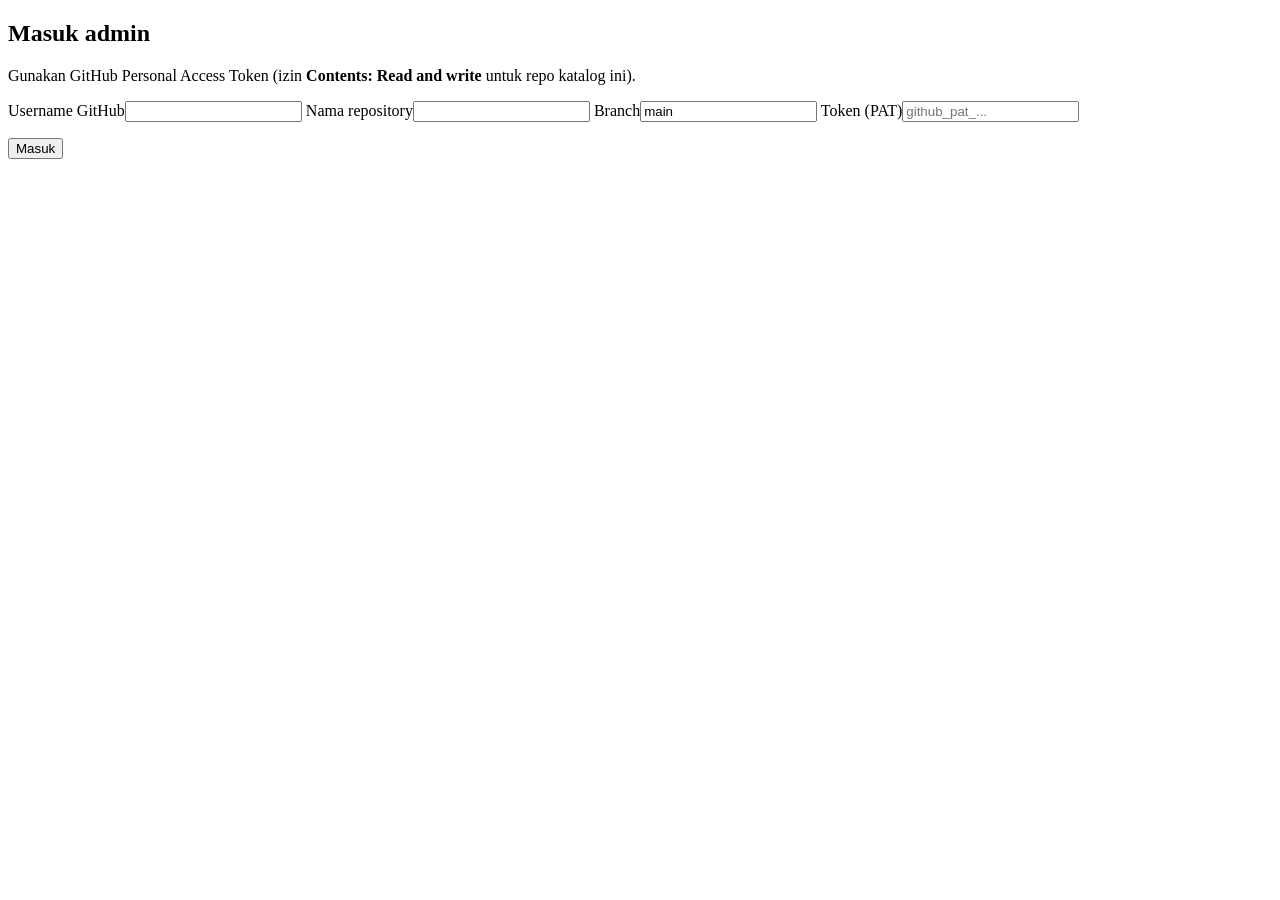
==== admin.html @ 873a8762 "Add files via upload" ====
<!doctype html>
<html lang="id">
<head>
<meta charset="utf-8">
<meta name="viewport" content="width=device-width,initial-scale=1">
<meta name="robots" content="noindex,nofollow">
<title>Admin Katalog</title>
<meta name="theme-color" content="#14213d">
<link rel="manifest" href="manifest.webmanifest">
<link rel="apple-touch-icon" href="icons/icon-192.png">
<link rel="stylesheet" href="css/admin.css">
</head>
<body>

<!-- Login -->
<section id="login" class="login">
  <form id="loginForm" class="panel">
    <h1>Masuk admin</h1>
    <p class="hint">Gunakan GitHub Personal Access Token (izin <b>Contents: Read and write</b> untuk repo katalog ini).</p>
    <label>Username GitHub<input id="fOwner" required autocomplete="off"></label>
    <label>Nama repository<input id="fRepo" required autocomplete="off"></label>
    <label>Branch<input id="fBranch" value="main" required></label>
    <label>Token (PAT)<input id="fToken" type="password" required autocomplete="off" placeholder="github_pat_..."></label>
    <p id="loginErr" class="err" role="alert"></p>
    <button class="btn primary" id="loginBtn">Masuk</button>
  </form>
</section>

<!-- Dashboard -->
<div id="app" hidden>
  <header class="top">
    <div class="brand">Admin Katalog</div>
    <div class="top-r">
      <a class="btn ghost" href="index.html" target="_blank">Lihat katalog</a>
      <button class="btn primary" id="publish" disabled>Publikasikan</button>
      <button class="btn ghost" id="logout" title="Keluar">Keluar</button>
    </div>
  </header>
  <nav class="tabs">
    <button class="tab on" data-t="products">Produk</button>
    <button class="tab" data-t="store">Info toko</button>
  </nav>
  <main class="main">
    <section id="tab-products">
      <div class="bar">
        <div id="stats" class="stats"></div>
        <button class="btn primary" id="addBtn">+ Tambah produk</button>
      </div>
      <div id="list" class="list"></div>
    </section>

    <section id="tab-store" hidden>
      <form id="storeForm" class="panel">
        <div class="logo-row">
          <div class="th big" id="logoPrev">🏪</div>
          <label class="btn ghost">Ganti logo<input type="file" id="logoFile" accept="image/*" hidden></label>
        </div>
        <label>Nama toko<input id="sName" required></label>
        <label>Deskripsi singkat<input id="sTag" maxlength="120"></label>
        <label>Link Instagram<input id="sIg" type="url" placeholder="https://instagram.com/..."></label>
        <label>Link toko Shopee<input id="sShop" type="url" placeholder="https://shopee.co.id/..."></label>
        <label>Warna tema<input id="sTheme" type="color" value="#ee4d2d"></label>
        <button class="btn primary">Simpan info toko</button>
      </form>
    </section>
  </main>
</div>

<!-- Modal produk -->
<div id="modal" class="modal" hidden>
  <form id="pForm" class="sheet">
    <div class="sheet-h"><h2 id="mTitle">Produk</h2><button type="button" class="x" id="mClose" aria-label="Tutup">×</button></div>
    <div class="img-row">
      <div class="th big" id="pPrev">🛍️</div>
      <label class="btn ghost">Pilih foto<input type="file" id="pFile" accept="image/*" hidden></label>
    </div>
    <label>Nama produk<input id="pName" required></label>
    <div class="two">
      <label>Harga (Rp)<input id="pPrice" type="number" min="0" required></label>
      <label>Harga coret (opsional)<input id="pOld" type="number" min="0"></label>
    </div>
    <div class="two">
      <label>Kategori<input id="pCat" list="cats" placeholder="mis. Populer"></label>
      <label>Label (opsional)<input id="pBadge" maxlength="14" placeholder="mis. Terlaris"></label>
    </div>
    <datalist id="cats"></datalist>
    <label>Deskripsi<textarea id="pDesc" rows="3"></textarea></label>
    <label>Link produk Shopee<input id="pShopee" type="url" required placeholder="https://shopee.co.id/..."></label>
    <label class="check"><input type="checkbox" id="pActive" checked> Tampilkan di katalog</label>
    <button class="btn primary" id="pSave">Simpan produk</button>
  </form>
</div>

<!-- Popup install -->
<div id="install" class="modal" hidden>
  <div class="sheet center">
    <div class="app-ic"><img src="icons/icon-192.png" alt="" width="64" height="64"></div>
    <h2>Pasang aplikasi admin</h2>
    <p id="installTxt">Pasang di perangkatmu agar admin bisa dibuka cepat seperti aplikasi biasa.</p>
    <button class="btn primary" id="installBtn">Pasang sekarang</button>
    <button class="btn ghost" id="installLater">Nanti saja</button>
  </div>
</div>

<div id="toast" class="toast" role="status"></div>
<script src="js/admin.js"></script>
</body>
</html>
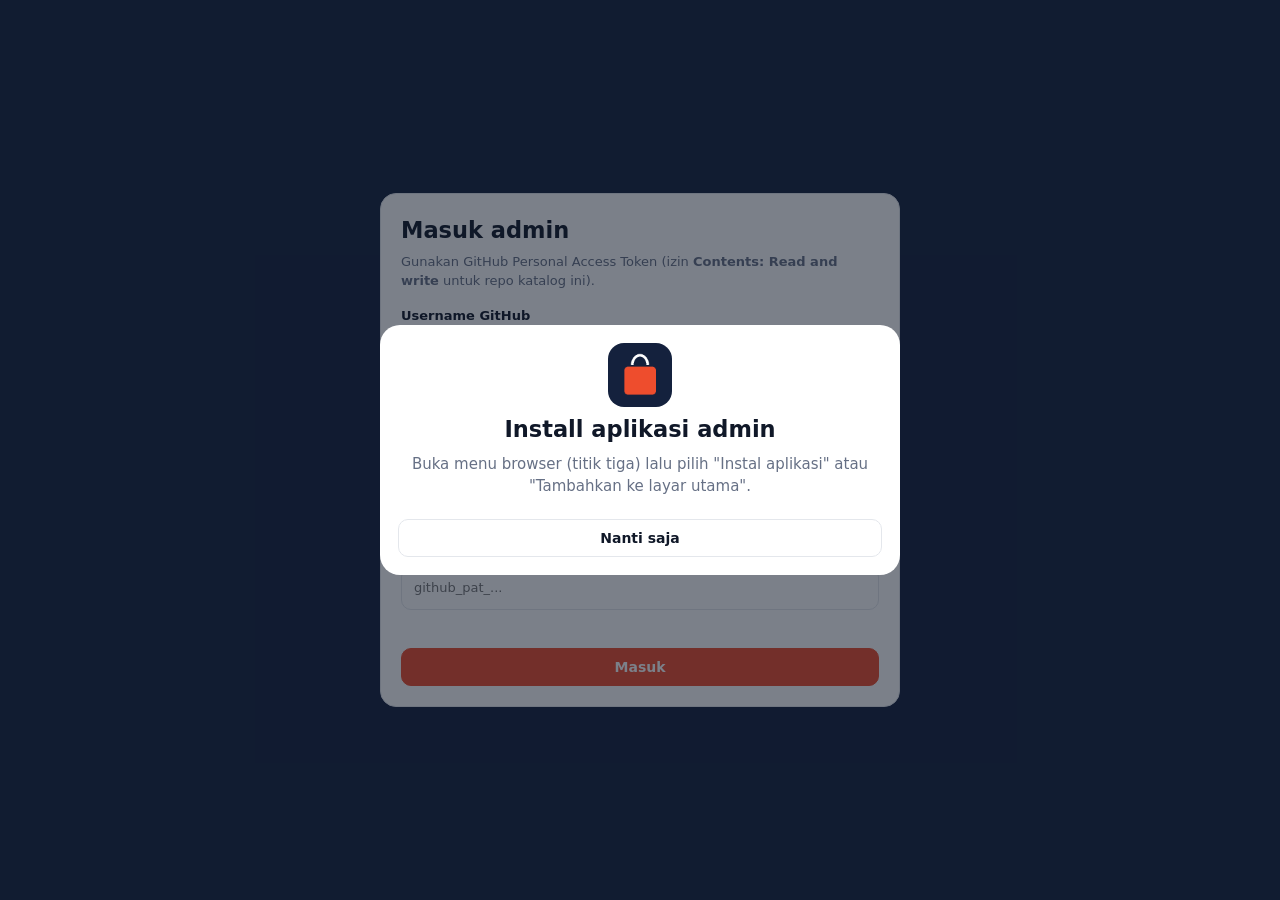
==== commit 2a7de97f: "Update admin interface text and labels" ====
--- a/admin.html
+++ b/admin.html
@@ -29,7 +29,7 @@
 <!-- Dashboard -->
 <div id="app" hidden>
   <header class="top">
-    <div class="brand">Admin Katalog</div>
+    <div class="brand">Admin</div>
     <div class="top-r">
       <a class="btn ghost" href="index.html" target="_blank">Lihat katalog</a>
       <button class="btn primary" id="publish" disabled>Publikasikan</button>
@@ -38,7 +38,7 @@
   </header>
   <nav class="tabs">
     <button class="tab on" data-t="products">Produk</button>
-    <button class="tab" data-t="store">Info toko</button>
+    <button class="tab" data-t="store">Profil toko</button>
   </nav>
   <main class="main">
     <section id="tab-products">
@@ -95,9 +95,9 @@
 <div id="install" class="modal" hidden>
   <div class="sheet center">
     <div class="app-ic"><img src="icons/icon-192.png" alt="" width="64" height="64"></div>
-    <h2>Pasang aplikasi admin</h2>
-    <p id="installTxt">Pasang di perangkatmu agar admin bisa dibuka cepat seperti aplikasi biasa.</p>
-    <button class="btn primary" id="installBtn">Pasang sekarang</button>
+    <h2>Install aplikasi admin</h2>
+    <p id="installTxt">install Akses lebih cepat</p>
+    <button class="btn primary" id="installBtn">Install sekarang</button>
     <button class="btn ghost" id="installLater">Nanti saja</button>
   </div>
 </div>
--- a/css/admin.css
+++ b/css/admin.css
@@ -0,0 +1,67 @@
+:root{--navy:#14213d;--ac:#ee4d2d;--bg:#f4f5f8;--card:#fff;--ink:#101828;--mute:#667085;--line:#e4e7ec;--ok:#12805c}
+*{box-sizing:border-box}
+body{margin:0;font:400 15px/1.45 system-ui,-apple-system,"Segoe UI",Roboto,sans-serif;background:var(--bg);color:var(--ink)}
+[hidden]{display:none!important}
+h1,h2{margin:0}
+label{display:flex;flex-direction:column;gap:5px;font-weight:600;font-size:13px;margin-bottom:12px}
+input,textarea{font:inherit;font-weight:400;padding:11px 12px;border:1px solid var(--line);border-radius:10px;background:#fff;color:var(--ink)}
+input[type=color]{padding:3px;height:42px;width:80px}
+input:focus,textarea:focus,.btn:focus-visible,.tab:focus-visible{outline:3px solid #ee4d2d55;border-color:var(--ac)}
+.btn{font:700 14px system-ui;border:1px solid var(--line);background:#fff;color:var(--ink);padding:10px 16px;border-radius:10px;cursor:pointer;text-decoration:none;display:inline-flex;align-items:center;justify-content:center;gap:6px}
+.btn.primary{background:var(--ac);border-color:var(--ac);color:#fff}
+.btn.primary:disabled{background:#d0d5dd;border-color:#d0d5dd;cursor:not-allowed}
+.btn.ghost:hover{background:var(--bg)}
+.btn.busy{opacity:.6;pointer-events:none}
+.panel{background:var(--card);border:1px solid var(--line);border-radius:16px;padding:20px;max-width:520px;margin:0 auto}
+.hint{color:var(--mute);font-size:13px;margin:6px 0 16px}
+.err{color:#b42318;font-size:13px;min-height:18px;margin:0 0 8px}
+.login{min-height:100vh;display:grid;place-items:center;padding:16px;background:var(--navy)}
+.login .panel{width:100%}
+.login .btn{width:100%}
+.top{position:sticky;top:0;z-index:10;display:flex;justify-content:space-between;align-items:center;gap:8px;padding:10px 14px;background:var(--navy);color:#fff}
+.brand{font-weight:800}
+.top-r{display:flex;gap:6px;flex-wrap:wrap;justify-content:flex-end}
+.top .btn.ghost{background:transparent;color:#fff;border-color:rgba(255,255,255,.3)}
+.top .btn.ghost:hover{background:rgba(255,255,255,.12)}
+.top #publish:not(:disabled)::before{content:"";width:8px;height:8px;border-radius:50%;background:#fff}
+.tabs{display:flex;gap:4px;padding:0 14px;background:#fff;border-bottom:1px solid var(--line)}
+.tab{border:0;background:none;padding:13px 14px;font:700 14px system-ui;color:var(--mute);cursor:pointer;border-bottom:3px solid transparent}
+.tab.on{color:var(--ink);border-color:var(--ac)}
+.main{max-width:860px;margin:0 auto;padding:16px 14px 60px}
+.bar{display:flex;justify-content:space-between;align-items:center;gap:10px;margin-bottom:14px;flex-wrap:wrap}
+.stats{color:var(--mute);font-size:13px}
+.list{display:flex;flex-direction:column;gap:10px}
+.item{display:flex;gap:12px;align-items:center;background:var(--card);border:1px solid var(--line);border-radius:14px;padding:10px}
+.item.off{opacity:.55}
+.th{width:60px;height:60px;border-radius:10px;background:#eceff4;display:grid;place-items:center;font-size:26px;overflow:hidden;flex:none}
+.th img{width:100%;height:100%;object-fit:cover}
+.th.big{width:96px;height:96px;font-size:36px}
+.info{flex:1;min-width:0;display:flex;flex-direction:column}
+.info b{white-space:nowrap;overflow:hidden;text-overflow:ellipsis}
+.info span{color:var(--mute);font-size:13px}
+.tag{display:inline-block;font-size:11px;font-weight:700;border-radius:99px;padding:1px 8px;background:#e6f4ee;color:var(--ok);width:fit-content;margin-top:2px}
+.tag.off{background:#eee;color:var(--mute)}
+.acts{display:flex;gap:4px;flex-wrap:wrap;justify-content:flex-end}
+.acts button{border:1px solid var(--line);background:#fff;border-radius:8px;padding:7px 10px;cursor:pointer;font:600 13px system-ui}
+.acts button:hover{background:var(--bg)}
+.acts .del{color:#b42318}
+.empty{text-align:center;color:var(--mute);padding:40px 10px;background:#fff;border:1px dashed var(--line);border-radius:14px}
+.logo-row,.img-row{display:flex;align-items:center;gap:14px;margin-bottom:14px}
+.two{display:grid;grid-template-columns:1fr 1fr;gap:10px}
+.check{flex-direction:row;align-items:center;gap:8px}
+.check input{width:18px;height:18px}
+.modal{position:fixed;inset:0;background:rgba(16,24,40,.55);display:flex;align-items:flex-end;justify-content:center;z-index:50}
+.sheet{background:#fff;width:100%;max-width:520px;max-height:92vh;overflow:auto;border-radius:20px 20px 0 0;padding:18px;animation:up .2s ease-out}
+.sheet .btn.primary{width:100%}
+.sheet-h{display:flex;justify-content:space-between;align-items:center;margin-bottom:14px}
+.x{border:0;background:var(--bg);width:34px;height:34px;border-radius:50%;font-size:22px;cursor:pointer}
+.sheet.center{text-align:center}
+.sheet.center .btn{width:100%;margin-top:8px}
+.sheet.center p{color:var(--mute);margin:8px 0 14px}
+.app-ic img{border-radius:16px}
+.toast{position:fixed;left:50%;bottom:24px;transform:translate(-50%,20px);background:var(--navy);color:#fff;padding:11px 18px;border-radius:12px;opacity:0;pointer-events:none;transition:.25s;z-index:99;max-width:90vw;font-weight:600}
+.toast.show{opacity:1;transform:translate(-50%,0)}
+.toast.bad{background:#b42318}
+@keyframes up{from{transform:translateY(30px);opacity:.4}}
+@media(min-width:640px){.modal{align-items:center}.sheet{border-radius:20px}}
+@media(prefers-reduced-motion:reduce){.sheet{animation:none}.toast{transition:none}}
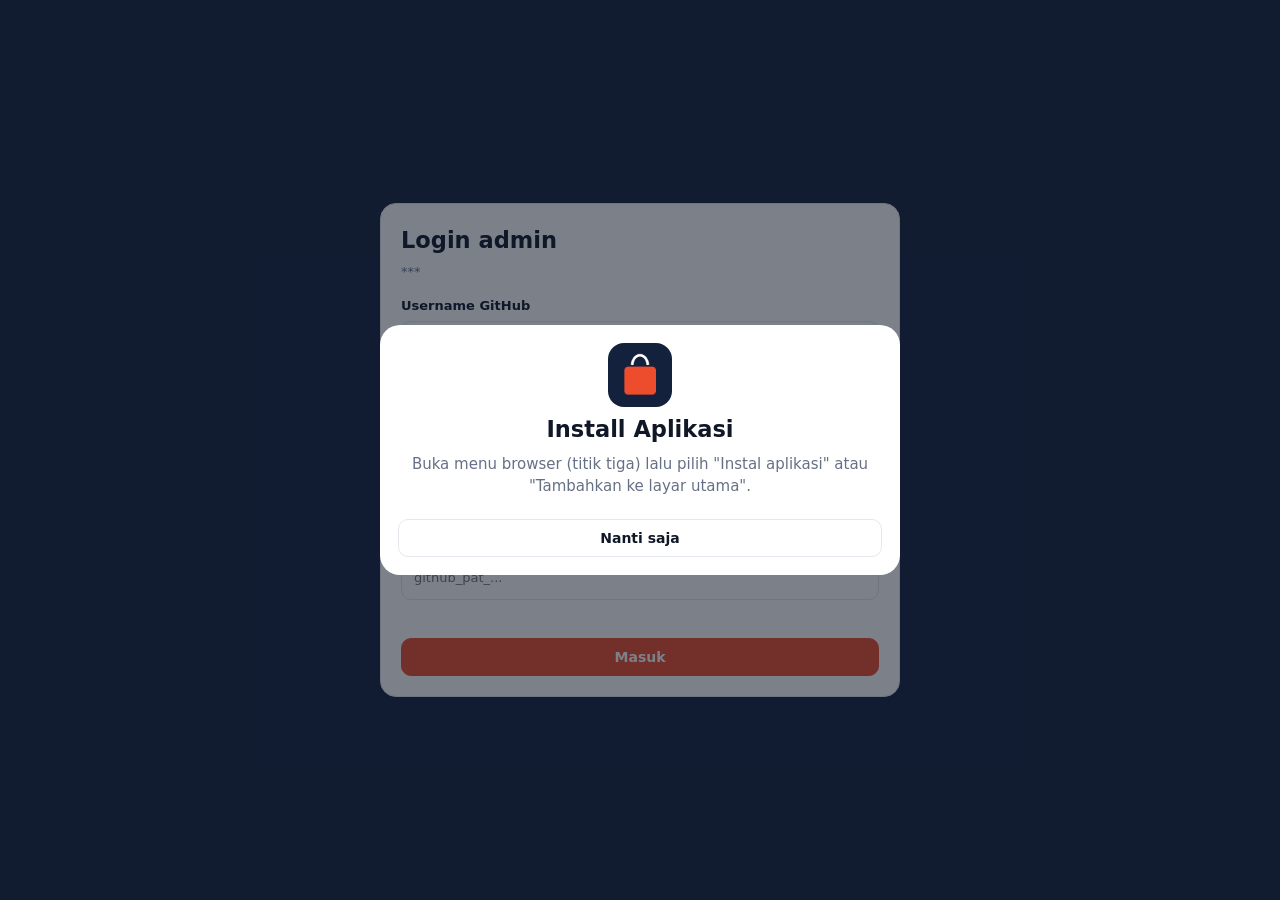
==== commit 314f5f65: "Revise login and form labels in admin.html Updated labels and hints for better clarity and user expe" ====
--- a/admin.html
+++ b/admin.html
@@ -15,10 +15,10 @@
 <!-- Login -->
 <section id="login" class="login">
   <form id="loginForm" class="panel">
-    <h1>Masuk admin</h1>
-    <p class="hint">Gunakan GitHub Personal Access Token (izin <b>Contents: Read and write</b> untuk repo katalog ini).</p>
+    <h1>Login admin</h1>
+    <p class="hint">***</p>
     <label>Username GitHub<input id="fOwner" required autocomplete="off"></label>
-    <label>Nama repository<input id="fRepo" required autocomplete="off"></label>
+    <label>Repo<input id="fRepo" required autocomplete="off"></label>
     <label>Branch<input id="fBranch" value="main" required></label>
     <label>Token (PAT)<input id="fToken" type="password" required autocomplete="off" placeholder="github_pat_..."></label>
     <p id="loginErr" class="err" role="alert"></p>
@@ -57,9 +57,24 @@
         </div>
         <label>Nama toko<input id="sName" required></label>
         <label>Deskripsi singkat<input id="sTag" maxlength="120"></label>
-        <label>Link Instagram<input id="sIg" type="url" placeholder="https://instagram.com/..."></label>
-        <label>Link toko Shopee<input id="sShop" type="url" placeholder="https://shopee.co.id/..."></label>
+        <label>Link Instagram<input id="sIg" type="text" inputmode="url" placeholder="https://instagram.com/..."></label>
+        <label>Link toko Shopee<input id="sShop" type="text" inputmode="url" placeholder="https://shopee.co.id/..."></label>
         <label>Warna tema<input id="sTheme" type="color" value="#ee4d2d"></label>
+        <fieldset class="fs">
+          <legend>Foto header katalog</legend>
+          <div class="hdr-prev" id="hdrPrev">Belum ada foto</div>
+          <div class="hdr-act">
+            <label class="btn ghost">Pilih foto<input type="file" id="hdrFile" accept="image/*" hidden></label>
+            <button type="button" class="btn ghost" id="hdrDel">Hapus foto</button>
+          </div>
+          <p class="hint">Saran ukuran foto 1600x600</p>
+        </fieldset>
+        <fieldset class="fs">
+          <legend>WhatsApp</legend>
+          <p class="hint">Nomor boleh diawali 08 atau 62.</p>
+          <div id="contacts"></div>
+          <button type="button" class="btn ghost" id="addContact">+ Tambah WA</button>
+        </fieldset>
         <button class="btn primary">Simpan info toko</button>
       </form>
     </section>
@@ -85,7 +100,7 @@
     </div>
     <datalist id="cats"></datalist>
     <label>Deskripsi<textarea id="pDesc" rows="3"></textarea></label>
-    <label>Link produk Shopee<input id="pShopee" type="url" required placeholder="https://shopee.co.id/..."></label>
+    <label>Link produk Shopee<input id="pShopee" type="text" inputmode="url" required placeholder="https://shopee.co.id/..."></label>
     <label class="check"><input type="checkbox" id="pActive" checked> Tampilkan di katalog</label>
     <button class="btn primary" id="pSave">Simpan produk</button>
   </form>
@@ -95,8 +110,8 @@
 <div id="install" class="modal" hidden>
   <div class="sheet center">
     <div class="app-ic"><img src="icons/icon-192.png" alt="" width="64" height="64"></div>
-    <h2>Install aplikasi admin</h2>
-    <p id="installTxt">install Akses lebih cepat</p>
+    <h2>Install Aplikasi</h2>
+    <p id="installTxt">Install aplikais admin sulaya bisa di akses cepat.</p>
     <button class="btn primary" id="installBtn">Install sekarang</button>
     <button class="btn ghost" id="installLater">Nanti saja</button>
   </div>
--- a/css/admin.css
+++ b/css/admin.css
@@ -65,3 +65,13 @@
 @keyframes up{from{transform:translateY(30px);opacity:.4}}
 @media(min-width:640px){.modal{align-items:center}.sheet{border-radius:20px}}
 @media(prefers-reduced-motion:reduce){.sheet{animation:none}.toast{transition:none}}
+
+.fs{border:1px solid var(--line);border-radius:14px;padding:12px 14px 14px;margin:0 0 14px}
+.fs legend{font-weight:700;font-size:13px;padding:0 6px}
+.hdr-prev{height:120px;border-radius:12px;background:#eceff4 center/cover no-repeat;display:grid;place-items:center;color:var(--mute);font-size:13px;margin-bottom:10px}
+.hdr-act{display:flex;gap:8px}
+.hdr-act label{margin:0}
+.crow{display:grid;grid-template-columns:1fr 112px;gap:6px;padding:10px;margin-bottom:8px;background:var(--bg);border-radius:12px;position:relative}
+.crow .cp{grid-column:1/2}
+.crow .cd{grid-column:2/3;justify-self:end;background:#fff}
+.crow select{font:inherit;padding:11px 8px;border:1px solid var(--line);border-radius:10px;background:#fff}
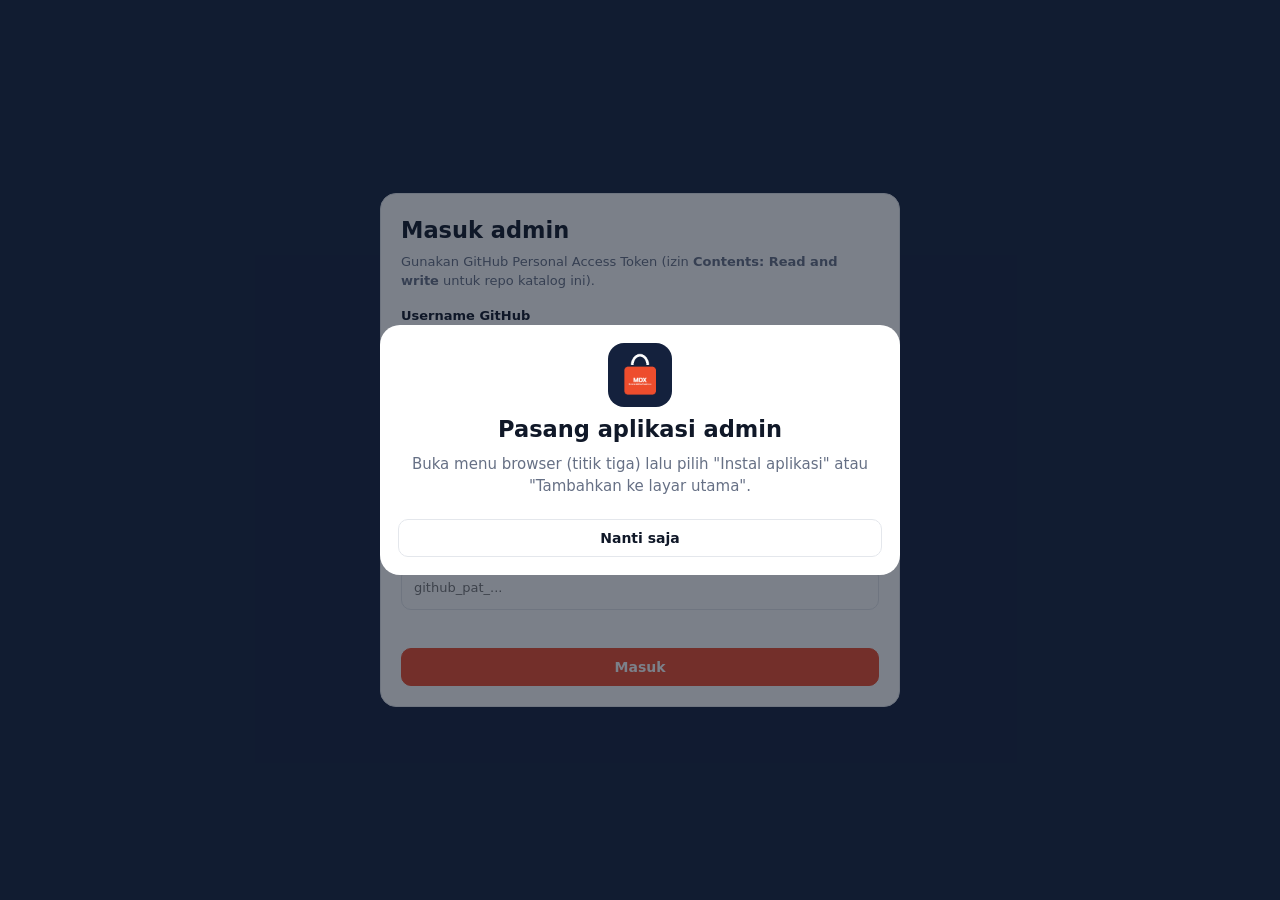
==== commit 9c99e197: "Translate admin interface to Indonesian Updated text and labels in the admin login and dashboard sec" ====
--- a/admin.html
+++ b/admin.html
@@ -15,10 +15,10 @@
 <!-- Login -->
 <section id="login" class="login">
   <form id="loginForm" class="panel">
-    <h1>Login admin</h1>
-    <p class="hint">***</p>
+    <h1>Masuk admin</h1>
+    <p class="hint">Gunakan GitHub Personal Access Token (izin <b>Contents: Read and write</b> untuk repo katalog ini).</p>
     <label>Username GitHub<input id="fOwner" required autocomplete="off"></label>
-    <label>Repo<input id="fRepo" required autocomplete="off"></label>
+    <label>Nama repository<input id="fRepo" required autocomplete="off"></label>
     <label>Branch<input id="fBranch" value="main" required></label>
     <label>Token (PAT)<input id="fToken" type="password" required autocomplete="off" placeholder="github_pat_..."></label>
     <p id="loginErr" class="err" role="alert"></p>
@@ -29,16 +29,17 @@
 <!-- Dashboard -->
 <div id="app" hidden>
   <header class="top">
-    <div class="brand">Admin</div>
+    <div class="brand">Admin Katalog</div>
     <div class="top-r">
-      <a class="btn ghost" href="index.html" target="_blank">Lihat katalog</a>
+      <button class="btn ghost" id="coachBtn" title="Buka panduan">Panduan</button>
+      <a class="btn ghost" id="viewBtn" href="index.html" target="_blank">Lihat katalog</a>
       <button class="btn primary" id="publish" disabled>Publikasikan</button>
       <button class="btn ghost" id="logout" title="Keluar">Keluar</button>
     </div>
   </header>
   <nav class="tabs">
     <button class="tab on" data-t="products">Produk</button>
-    <button class="tab" data-t="store">Profil toko</button>
+    <button class="tab" data-t="store">Info toko</button>
   </nav>
   <main class="main">
     <section id="tab-products">
@@ -60,6 +61,7 @@
         <label>Link Instagram<input id="sIg" type="text" inputmode="url" placeholder="https://instagram.com/..."></label>
         <label>Link toko Shopee<input id="sShop" type="text" inputmode="url" placeholder="https://shopee.co.id/..."></label>
         <label>Warna tema<input id="sTheme" type="color" value="#ee4d2d"></label>
+        <label>Label "Baru" berlaku selama (hari)<input id="sNewDays" type="number" min="1" max="90" value="14"></label>
         <fieldset class="fs">
           <legend>Foto header katalog</legend>
           <div class="hdr-prev" id="hdrPrev">Belum ada foto</div>
@@ -67,13 +69,13 @@
             <label class="btn ghost">Pilih foto<input type="file" id="hdrFile" accept="image/*" hidden></label>
             <button type="button" class="btn ghost" id="hdrDel">Hapus foto</button>
           </div>
-          <p class="hint">Saran ukuran foto 1600x600</p>
+          <p class="hint">Dipakai sebagai latar bagian atas katalog. Gunakan foto lebar, mis. 1600x600.</p>
         </fieldset>
         <fieldset class="fs">
-          <legend>WhatsApp</legend>
-          <p class="hint">Nomor boleh diawali 08 atau 62.</p>
+          <legend>Kontak WhatsApp (balon chat)</legend>
+          <p class="hint">Tampil sebagai balon WhatsApp di katalog. Nomor boleh diawali 08 atau 62.</p>
           <div id="contacts"></div>
-          <button type="button" class="btn ghost" id="addContact">+ Tambah WA</button>
+          <button type="button" class="btn ghost" id="addContact">+ Tambah kontak</button>
         </fieldset>
         <button class="btn primary">Simpan info toko</button>
       </form>
@@ -95,10 +97,15 @@
       <label>Harga coret (opsional)<input id="pOld" type="number" min="0"></label>
     </div>
     <div class="two">
-      <label>Kategori<input id="pCat" list="cats" placeholder="mis. Populer"></label>
+      <label>Kategori<input id="pCat" list="cats" placeholder="mis. Makanan"></label>
       <label>Label (opsional)<input id="pBadge" maxlength="14" placeholder="mis. Terlaris"></label>
     </div>
     <datalist id="cats"></datalist>
+    <div class="flags">
+      <label class="check"><input type="checkbox" id="pPopular"> 🔥 Tandai Populer</label>
+      <label class="check" id="renewRow"><input type="checkbox" id="pRenew"> ✨ Jadikan Baru lagi</label>
+    </div>
+    <p class="hint" id="newHint"></p>
     <label>Deskripsi<textarea id="pDesc" rows="3"></textarea></label>
     <label>Link produk Shopee<input id="pShopee" type="text" inputmode="url" required placeholder="https://shopee.co.id/..."></label>
     <label class="check"><input type="checkbox" id="pActive" checked> Tampilkan di katalog</label>
@@ -110,13 +117,25 @@
 <div id="install" class="modal" hidden>
   <div class="sheet center">
     <div class="app-ic"><img src="icons/icon-192.png" alt="" width="64" height="64"></div>
-    <h2>Install Aplikasi</h2>
-    <p id="installTxt">Install aplikais admin sulaya bisa di akses cepat.</p>
-    <button class="btn primary" id="installBtn">Install sekarang</button>
+    <h2>Pasang aplikasi admin</h2>
+    <p id="installTxt">Pasang di perangkatmu agar admin bisa dibuka cepat seperti aplikasi biasa.</p>
+    <button class="btn primary" id="installBtn">Pasang sekarang</button>
     <button class="btn ghost" id="installLater">Nanti saja</button>
   </div>
 </div>
 
+<div id="coach" class="co" hidden>
+  <div class="co-dim"></div><div class="co-hole"></div>
+  <div class="co-card" role="dialog" aria-modal="true" aria-labelledby="coT">
+    <div class="co-step" id="coS"></div>
+    <h3 id="coT"></h3><p id="coP"></p>
+    <div class="co-dots" id="coD"></div>
+    <div class="co-act">
+      <button type="button" class="btn ghost" id="coSkip">Lewati</button>
+      <span><button type="button" class="btn ghost" id="coBack">Kembali</button><button type="button" class="btn primary" id="coNext">Lanjut</button></span>
+    </div>
+  </div>
+</div>
 <div id="toast" class="toast" role="status"></div>
 <script src="js/admin.js"></script>
 </body>
--- a/css/admin.css
+++ b/css/admin.css
@@ -75,3 +75,28 @@
 .crow .cp{grid-column:1/2}
 .crow .cd{grid-column:2/3;justify-self:end;background:#fff}
 .crow select{font:inherit;padding:11px 8px;border:1px solid var(--line);border-radius:10px;background:#fff}
+
+.flags{display:flex;gap:16px;flex-wrap:wrap}
+.flags .check{margin-bottom:6px}
+.tags{display:flex;gap:4px;flex-wrap:wrap;margin-top:3px}
+.info .tag{font-size:11px;color:var(--ok);margin:0}
+.info .tag.off{color:var(--mute)}
+.tag.new{background:#e0edff}.info .tag.new{color:#1d4ed8}
+.tag.pop{background:#ffe9e0}.info .tag.pop{color:#c2410c}
+/* Coaching */
+.co{position:fixed;inset:0;z-index:80}
+.co-dim{position:fixed;inset:0}
+.co.center .co-dim{background:rgba(16,24,40,.74)}
+.co.center .co-hole{display:none}
+.co-hole{position:fixed;border-radius:14px;pointer-events:none;box-shadow:0 0 0 3px #fff,0 0 0 9999px rgba(16,24,40,.74);transition:left .25s,top .25s,width .25s,height .25s}
+.co-card{position:fixed;width:min(340px,calc(100vw - 16px));background:#fff;border-radius:16px;padding:16px;box-shadow:0 16px 40px rgba(0,0,0,.35)}
+.co.center .co-card{top:50%!important;left:50%!important;transform:translate(-50%,-50%)}
+.co-step{font-size:12px;font-weight:700;color:var(--mute)}
+.co-card h3{margin:2px 0 6px;font-size:17px}
+.co-card p{margin:0 0 12px;color:#344054}
+.co-dots{display:flex;gap:5px;margin-bottom:14px}
+.co-dots i{width:7px;height:7px;border-radius:50%;background:#d0d5dd}
+.co-dots i.on{width:18px;border-radius:4px;background:var(--ac)}
+.co-act{display:flex;justify-content:space-between;align-items:center;gap:8px}
+.co-act span{display:flex;gap:6px}
+@media(prefers-reduced-motion:reduce){.co-hole{transition:none}}
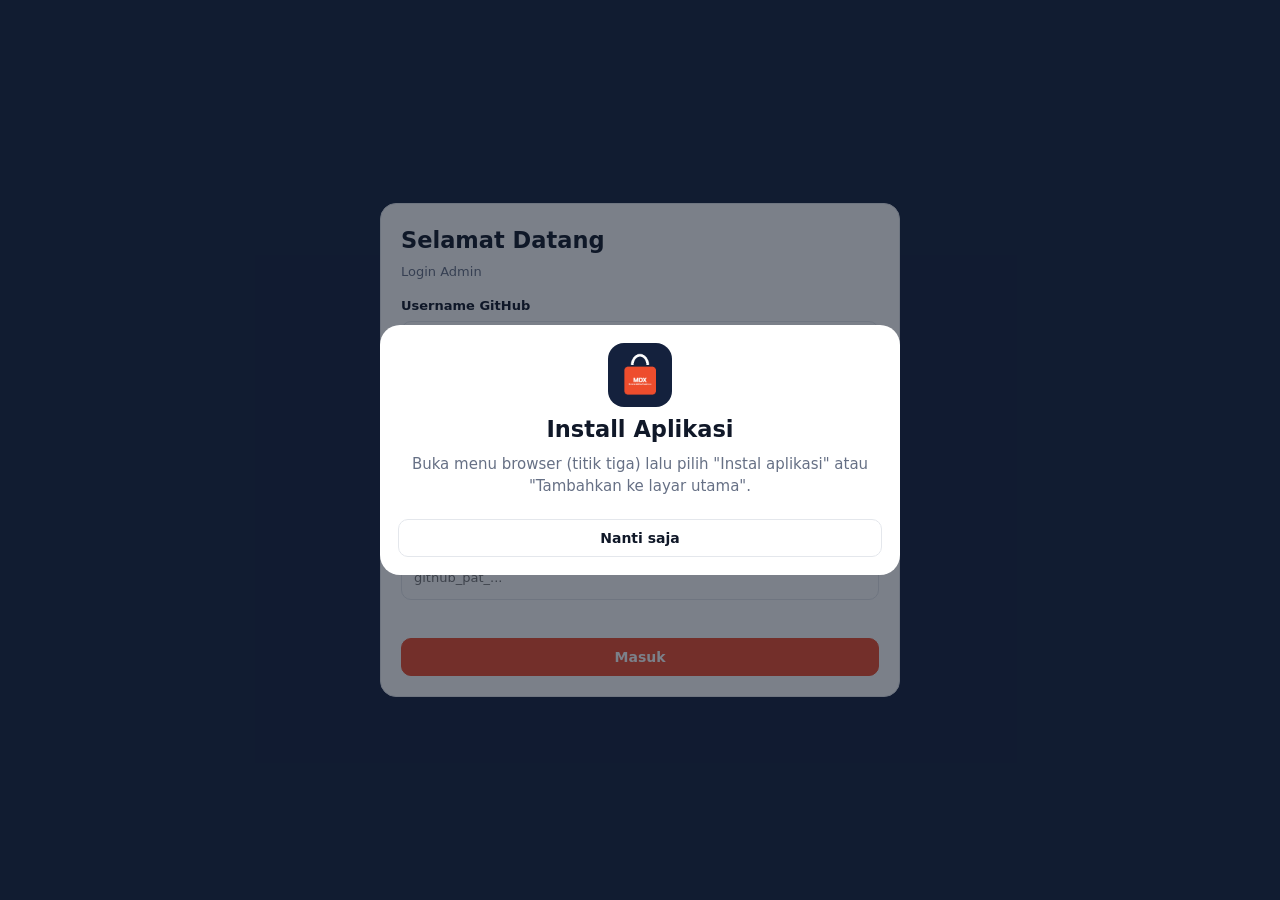
==== commit 3b9a0370: "Revise admin HTML for improved user experience Updated text and labels for clarity and consistency i" ====
--- a/admin.html
+++ b/admin.html
@@ -15,10 +15,10 @@
 <!-- Login -->
 <section id="login" class="login">
   <form id="loginForm" class="panel">
-    <h1>Masuk admin</h1>
-    <p class="hint">Gunakan GitHub Personal Access Token (izin <b>Contents: Read and write</b> untuk repo katalog ini).</p>
+    <h1>Selamat Datang</h1>
+    <p class="hint">Login Admin</p>
     <label>Username GitHub<input id="fOwner" required autocomplete="off"></label>
-    <label>Nama repository<input id="fRepo" required autocomplete="off"></label>
+    <label>Repository<input id="fRepo" required autocomplete="off"></label>
     <label>Branch<input id="fBranch" value="main" required></label>
     <label>Token (PAT)<input id="fToken" type="password" required autocomplete="off" placeholder="github_pat_..."></label>
     <p id="loginErr" class="err" role="alert"></p>
@@ -29,7 +29,7 @@
 <!-- Dashboard -->
 <div id="app" hidden>
   <header class="top">
-    <div class="brand">Admin Katalog</div>
+    <div class="brand">Admin</div>
     <div class="top-r">
       <button class="btn ghost" id="coachBtn" title="Buka panduan">Panduan</button>
       <a class="btn ghost" id="viewBtn" href="index.html" target="_blank">Lihat katalog</a>
@@ -63,21 +63,21 @@
         <label>Warna tema<input id="sTheme" type="color" value="#ee4d2d"></label>
         <label>Label "Baru" berlaku selama (hari)<input id="sNewDays" type="number" min="1" max="90" value="14"></label>
         <fieldset class="fs">
-          <legend>Foto header katalog</legend>
+          <legend>Gambar header katalog</legend>
           <div class="hdr-prev" id="hdrPrev">Belum ada foto</div>
           <div class="hdr-act">
             <label class="btn ghost">Pilih foto<input type="file" id="hdrFile" accept="image/*" hidden></label>
             <button type="button" class="btn ghost" id="hdrDel">Hapus foto</button>
           </div>
-          <p class="hint">Dipakai sebagai latar bagian atas katalog. Gunakan foto lebar, mis. 1600x600.</p>
+          <p class="hint">Rekomendasi Ukuran gambar 1600x600.</p>
         </fieldset>
         <fieldset class="fs">
-          <legend>Kontak WhatsApp (balon chat)</legend>
+          <legend>WhatsApp</legend>
           <p class="hint">Tampil sebagai balon WhatsApp di katalog. Nomor boleh diawali 08 atau 62.</p>
           <div id="contacts"></div>
           <button type="button" class="btn ghost" id="addContact">+ Tambah kontak</button>
         </fieldset>
-        <button class="btn primary">Simpan info toko</button>
+        <button class="btn primary">Simpan Profil toko</button>
       </form>
     </section>
   </main>
@@ -97,8 +97,8 @@
       <label>Harga coret (opsional)<input id="pOld" type="number" min="0"></label>
     </div>
     <div class="two">
-      <label>Kategori<input id="pCat" list="cats" placeholder="mis. Makanan"></label>
-      <label>Label (opsional)<input id="pBadge" maxlength="14" placeholder="mis. Terlaris"></label>
+      <label>Kategori<input id="pCat" list="cats" placeholder="Gelang Pria"></label>
+      <label>Label (opsional)<input id="pBadge" maxlength="14" placeholder="Terlaris"></label>
     </div>
     <datalist id="cats"></datalist>
     <div class="flags">
@@ -117,8 +117,8 @@
 <div id="install" class="modal" hidden>
   <div class="sheet center">
     <div class="app-ic"><img src="icons/icon-192.png" alt="" width="64" height="64"></div>
-    <h2>Pasang aplikasi admin</h2>
-    <p id="installTxt">Pasang di perangkatmu agar admin bisa dibuka cepat seperti aplikasi biasa.</p>
+    <h2>Install Aplikasi</h2>
+    <p id="installTxt">Install Aplikasi admin supayabisa dibuka cepat dilayar depan.</p>
     <button class="btn primary" id="installBtn">Pasang sekarang</button>
     <button class="btn ghost" id="installLater">Nanti saja</button>
   </div>
